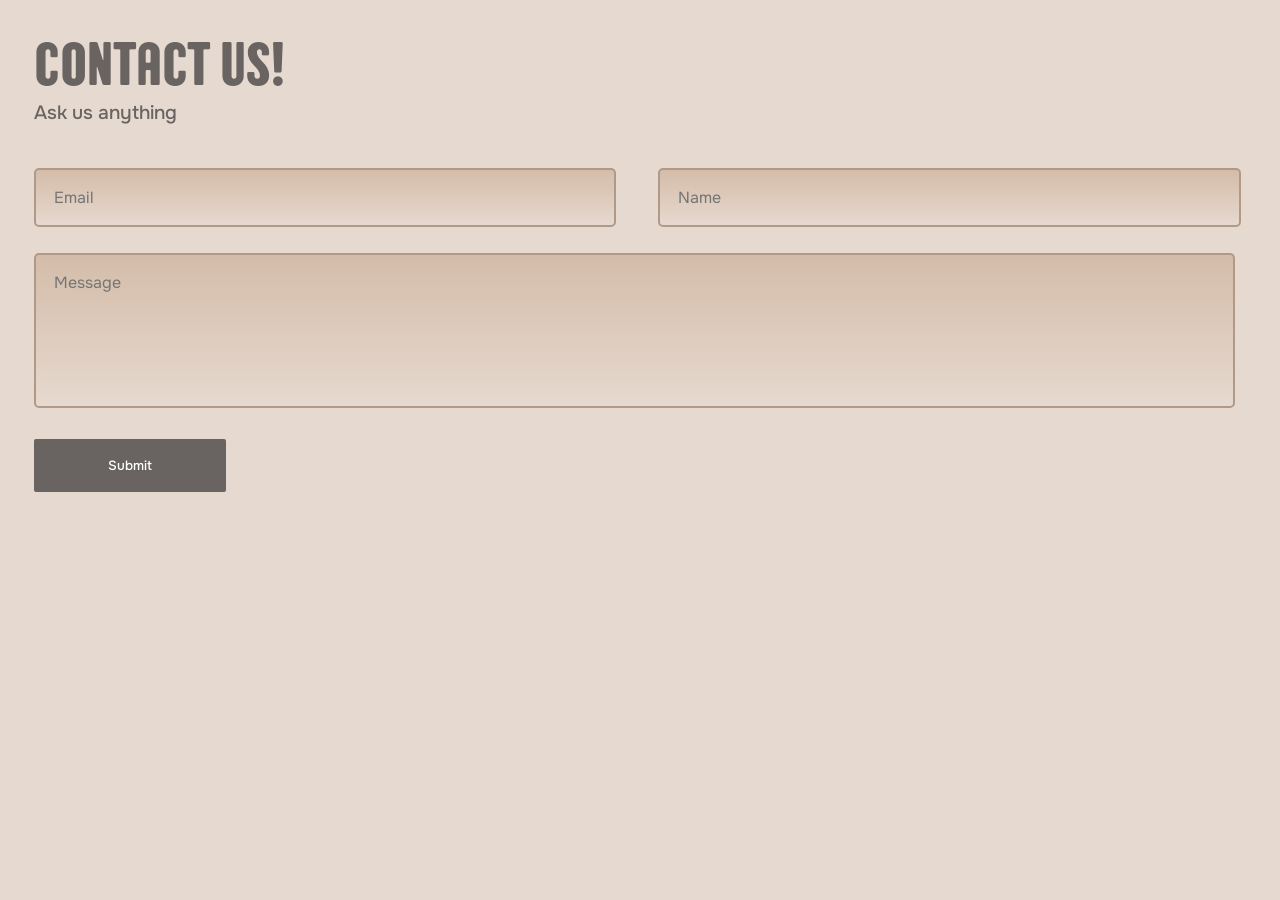
==== form/form.html @ 5d227d16 "contact form" ====
<!--
</form>
-->

<!DOCTYPE HTML>
<html>
	<head>
		<meta charset="UTF-8">
		<meta name="viewport" content="width=device-width, initial-scale=1.0">
		<link href="https://fonts.googleapis.com/css2?family=Onest" rel="stylesheet">
		<link href="form.css" rel="stylesheet">
		<title>test</title>
	</head>
	<body style="overflow:hidden;background-color:#e6d9cf;">
		<h1>Contact Us!</h1>
		<p>Ask us anything</p>
		<form action="https://formspree.io/f/xaqdgppe" method="POST">
			<div class="rowone">
				<label>
					<input type="email" name="email" placeholder="Email" class="inptstyle slinput">
				</label>
				<label style="margin-left:3vw;">
					<input name="name" placeholder="Name" class="inptstyle slinput">
				</label>
			</div>
			<label>
				<textarea name="message" placeholder="Message" class="inptstyle"></textarea>
			</label>
			<button type="submit">Submit</button>
		</form>
	</body>
</html>
---- form/form.css ----
:root {

}

html body {
	overflow:hidden;
}

@font-face {
        font-family: "Berlinerins";
        src: url("../assets/TTBerlinerins.otf") format("opentype"), local("TT Berlinerins Trial");
}

.inptstyle {
	background: linear-gradient(#d4bca9,#e6d9cf);
	border-radius:5px;
	border: 2px solid #b09986;
	padding:2vh;
	font-family:inherit;
	font-size:inherit;
	color:inherit;
	resize:none;
	line-height:1.2rem;
}

.slinput {
	width:calc(50% - 5vw);
}

.rowone {
	margin:2vw;
	display:inline;
}

h1 {
        font-family:"Berlinerins", sans-serif;
        font-weight:30;
        font-size:3.8rem;
        color:#696461;
	margin:2vw;
	margin-bottom:0;
}

p {
	color:#696461;
	font-family:"Onest", sans-serif;
	font-size:1.2rem;
	font-weight:500;
	margin-top:0;
	margin-left:2vw;
	margin-bottom:2vh;
}

form {
	color:#696461;
	font-family:"Onest", sans-serif;
	font-size:1rem;
	display:flex;
	flex-direction:column;
}

textarea {
	margin:2vw;
	margin-top:0;
	height:calc(1.2rem * 6);
	width:calc(100% - 8vw);
}

button {
	background-color:#696461;
	padding:2vh;
	width:15vw;
	color:#FFF;
	margin-left:2vw;
	border:none;
	border-radius:2px;
	font-family:inherit;
	font-weight:500;
}
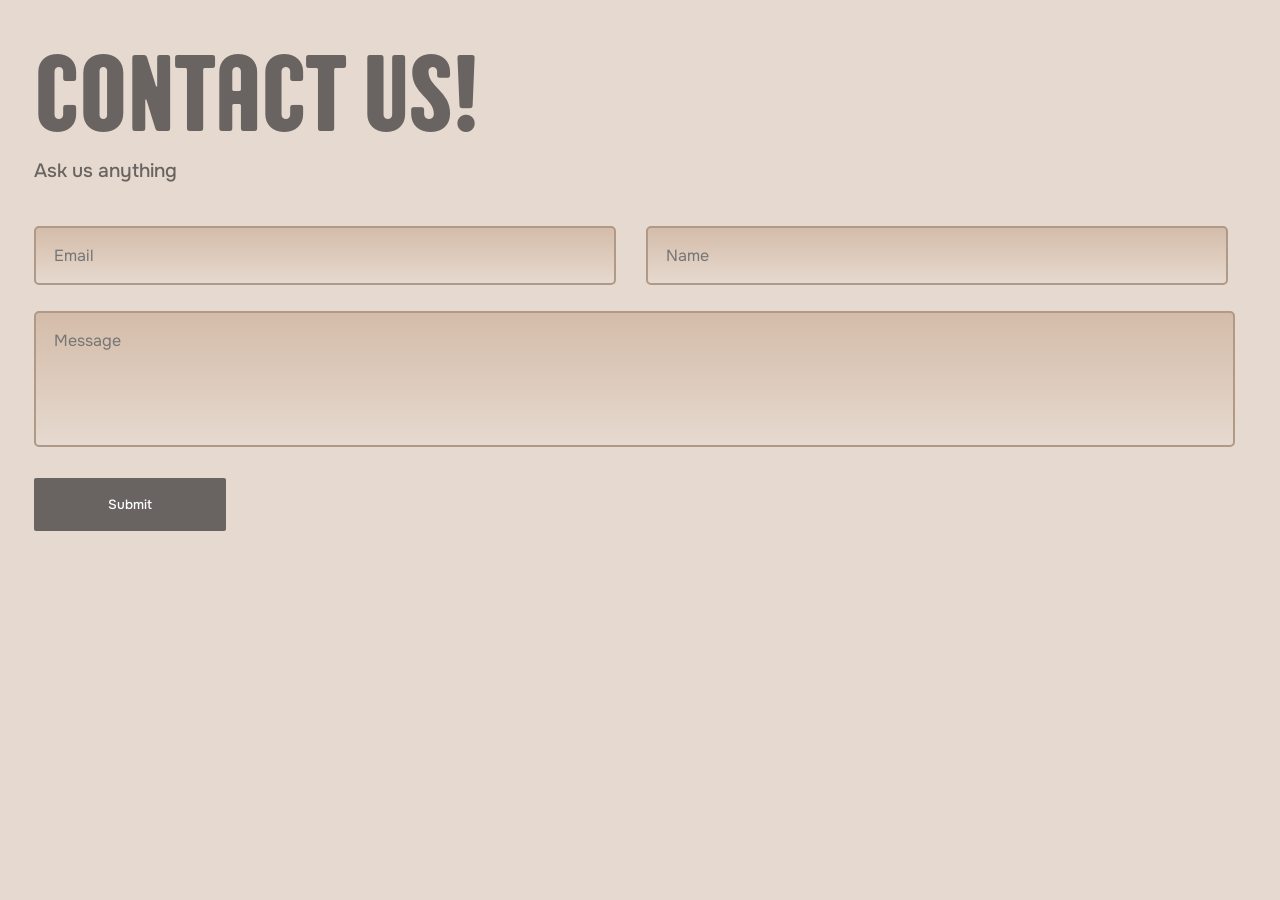
==== commit 6975f5a4: "updated form and font size" ====
--- a/form/form.html
+++ b/form/form.html
@@ -19,7 +19,7 @@
 				<label>
 					<input type="email" name="email" placeholder="Email" class="inptstyle slinput">
 				</label>
-				<label style="margin-left:3vw;">
+				<label style="margin-left:2vw;">
 					<input name="name" placeholder="Name" class="inptstyle slinput">
 				</label>
 			</div>
--- a/form/form.css
+++ b/form/form.css
@@ -35,13 +35,13 @@
 h1 {
         font-family:"Berlinerins", sans-serif;
         font-weight:30;
-        font-size:3.8rem;
+        font-size:8.444vw;
         color:#696461;
 	margin:2vw;
 	margin-bottom:0;
 }
 
-p {
+p{
 	color:#696461;
 	font-family:"Onest", sans-serif;
 	font-size:1.2rem;
@@ -62,7 +62,7 @@
 textarea {
 	margin:2vw;
 	margin-top:0;
-	height:calc(1.2rem * 6);
+	height:calc(1.2rem * 5);
 	width:calc(100% - 8vw);
 }
 
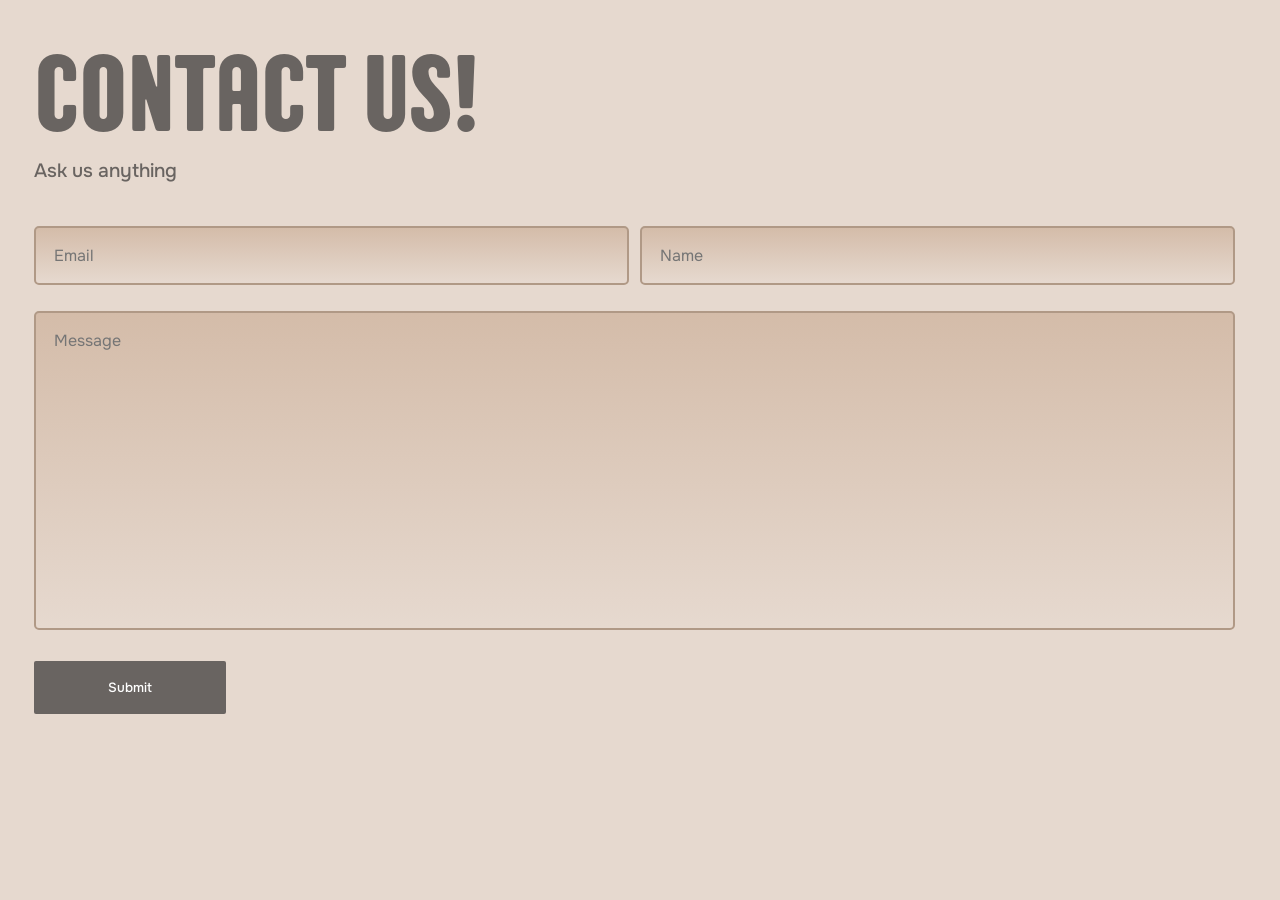
==== commit 2eb18eb8: "minor changes to form height and screen height" ====
--- a/form/form.html
+++ b/form/form.html
@@ -16,11 +16,11 @@
 		<p>Ask us anything</p>
 		<form action="https://formspree.io/f/xaqdgppe" method="POST">
 			<div class="rowone">
-				<label>
-					<input type="email" name="email" placeholder="Email" class="inptstyle slinput">
+				<label class="slinput">
+					<input type="email" name="email" placeholder="Email" class="inptstyle" style="width:calc(100% - 4vw);">
 				</label>
-				<label style="margin-left:2vw;">
-					<input name="name" placeholder="Name" class="inptstyle slinput">
+				<label class="slinput">
+					<input name="name" placeholder="Name" class="inptstyle" style="width:calc(100% - 4vw);">
 				</label>
 			</div>
 			<label>
--- a/form/form.css
+++ b/form/form.css
@@ -24,12 +24,13 @@
 }
 
 .slinput {
-	width:calc(50% - 5vw);
+	width:calc(100%);
 }
 
 .rowone {
 	margin:2vw;
-	display:inline;
+	display:flex;
+	justify-content:center;
 }
 
 h1 {
@@ -62,7 +63,7 @@
 textarea {
 	margin:2vw;
 	margin-top:0;
-	height:calc(1.2rem * 5);
+	height:calc(4.43vh * 7);
 	width:calc(100% - 8vw);
 }
 
